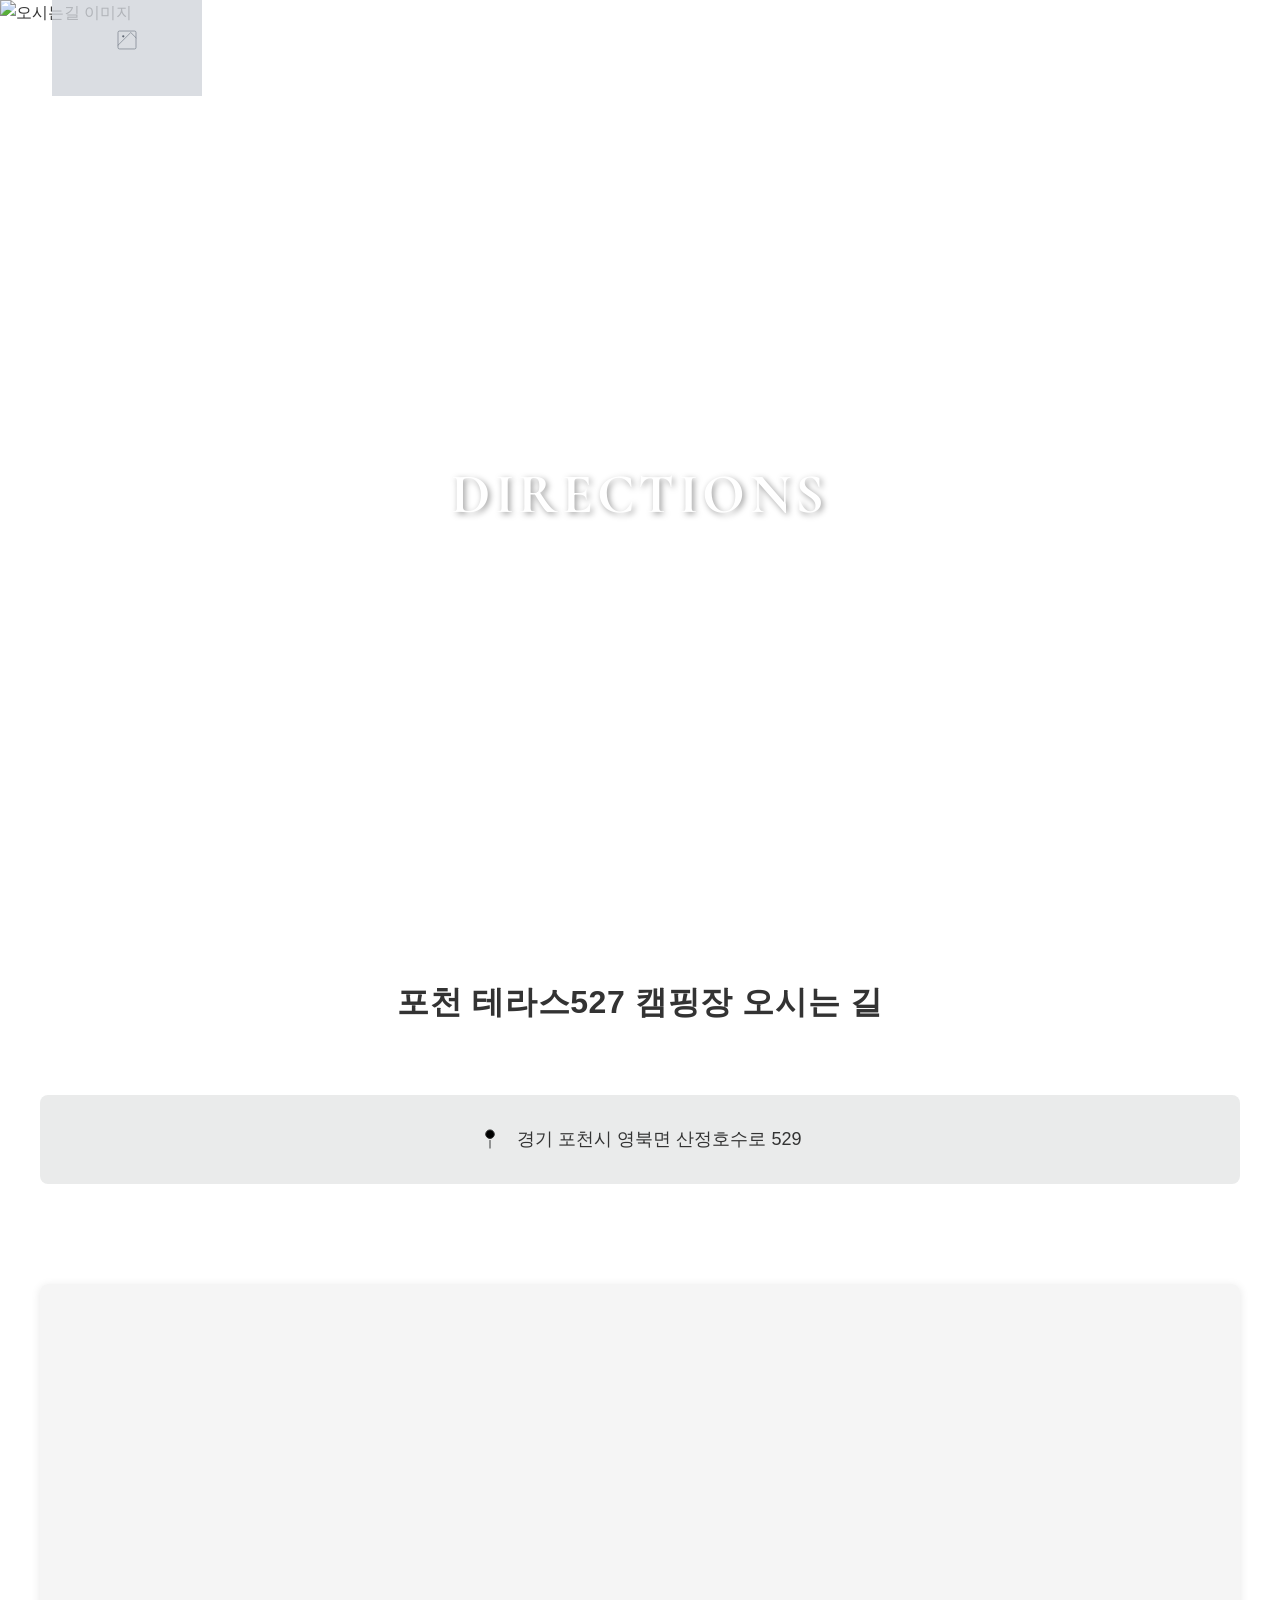
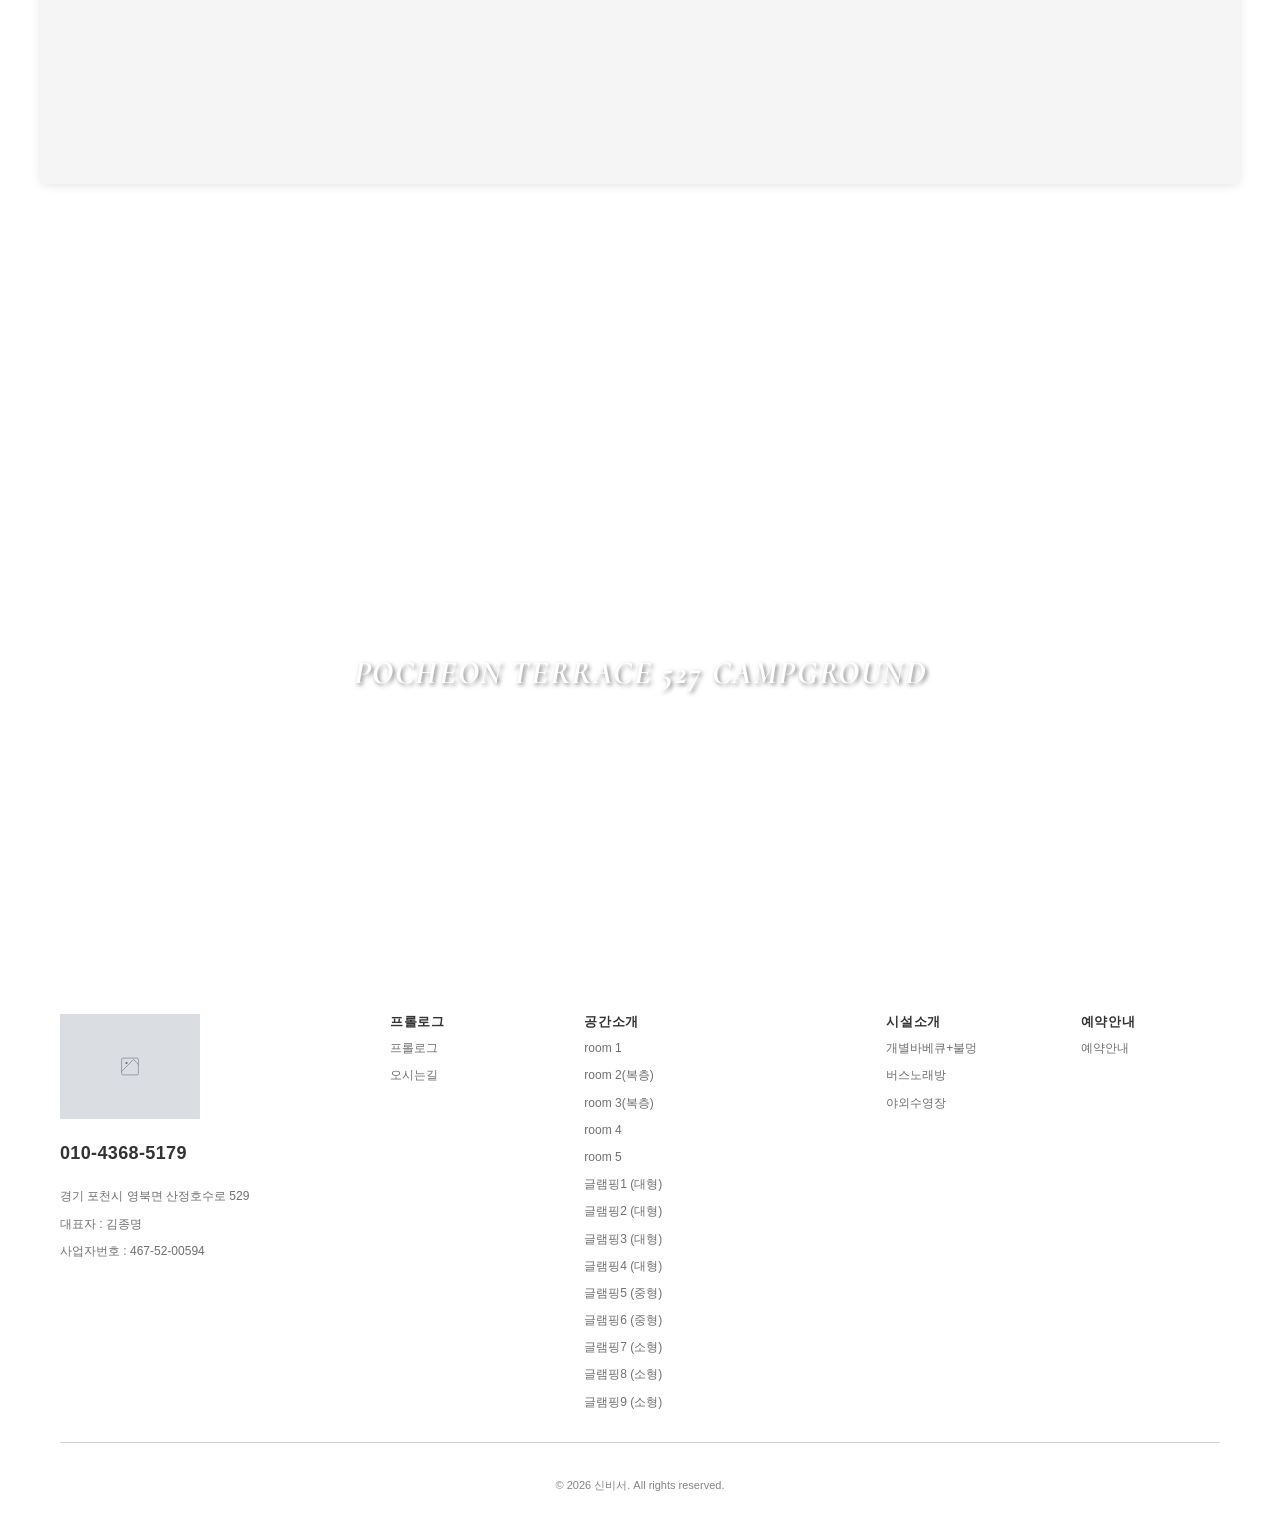
==== directions.html @ b2339a71 "Website for terrace527.kr using full_banner_accordion template" ====
<!DOCTYPE html>
<html lang="ko">
<head>
    <meta charset="UTF-8">
    <meta name="viewport" content="width=device-width, initial-scale=1.0">
    <meta name="description" content="숙소 설명">
    <meta name="keywords" content="SEO 키워드">
    <title>오시는길 - 숙소명</title>

    <link rel="stylesheet" href="styles/theme.css">
    <link rel="stylesheet" href="styles/common.css">
    <link rel="stylesheet" href="styles/slider.css">
    <link rel="stylesheet" href="styles/directions.css">

  <!-- Open Graph Meta Tags for Social Media -->
  <meta property="og:type" content="website" />
  <meta property="og:title" content="포천 테라스527 캠핑장 - 오시는길" />
  
  
  <meta property="og:url" content="https://terrace527.kr" />

  <!-- Twitter Card Meta Tags -->
  <meta name="twitter:card" content="summary_large_image" />
  <meta name="twitter:title" content="포천 테라스527 캠핑장 - 오시는길" />
  
  
</head>
<body>
    <main class="main-content">
         <!-- CUSTOM FIELD : 메인 소개 섹션 -->
        <!-- homepage.customFields.pages.directions.sections[0].hero.images 매핑 -->
        <section class="hero-section hero-center-bottom">
            <div class="hero-slider" data-hero-slider>
                <!-- 동적으로 hero-slide가 생성됩니다 -->
            </div>
           <!-- 페이지명 하드코딩 -->
            <div class="hero-property-title">DIRECTIONS</div>
            <div class="hero-bottom-info">
                <div class="hero-progress-container">
                    <button class="hero-nav-prev" aria-label="Previous slide">&lt;</button>
                    <span class="current-slide hero-indicators" data-current-slide>01</span>
                    <div class="hero-progress-bar">
                        <div class="hero-progress-fill" data-hero-progress></div>
                    </div>
                    <span class="total-slides hero-indicators" data-total-slides>02</span>
                    <button class="hero-nav-next" aria-label="Next slide">&gt;</button>
                </div>
            </div>
        </section>
        <section class="location-section">
            <div class="location-content">
                <!-- property.name + "오시는 길" 매핑 -->
                <h2 class="about-title animate-element" data-directions-title>
                    <span data-property-name></span> 오시는 길
                </h2>
                <div class="location-details animate-element">
                    <div class="location-address-wrapper animate-element">
                        <div class="location-address-section">
                            <svg class="location-icon" xmlns="http://www.w3.org/2000/svg" viewBox="-0.5 0 25 25" fill="none">
                                <path d="M12 12C14.4853 12 16.5 9.98528 16.5 7.5C16.5 5.01472 14.4853 3 12 3C9.51472 3 7.5 5.01472 7.5 7.5C7.5 9.98528 9.51472 12 12 12Z" stroke="currentColor" stroke-miterlimit="10" stroke-linecap="round"/>
                                <path d="M12 14.0137V22" stroke="currentColor" stroke-miterlimit="10" stroke-linecap="round"/>
                            </svg>
                            <!-- property.address 매핑 -->
                            <p class="location-address" data-directions-address></p>
                        </div>

                        <!-- 구분선 -->
                        <div class="location-divider"></div>

                        <!-- homepage.customFields.pages.directions.sections[0].notice.description 매핑 -->
                        <!-- 데이터 없으면 display: none -->
                        <div class="location-note" data-directions-notes>
                            <!-- 동적으로 p 태그가 생성됩니다 -->
                        </div>
                    </div>
                </div>

                <!-- 지도 섹션 -->
                <div class="map-wrapper animate-element">
                    <div class="map-container">
                        <div id="kakao-map"></div>
                    </div>
                </div>
            </div>
        </section>
    </main>

    <!-- property.images[0].exterior 첫번째 이미지 배경 매핑 -->
    <section class="full-banner" data-directions-banner-bg>
      <!-- property.nameEn 매핑 (uppercase) -->
      <h2 class="full-banner-title" data-directions-banner-title></h2>
    </section>



    <!-- Kakao Map SDK -->
    <script type="text/javascript" src="js/kakao-maps-sdk.js"></script>

    <!-- Include ImageWithFallback script (standard-template-data.json에서만 필요) -->
    <!-- <script src="js/image-with-fallback.js"></script> -->

    <!-- Common JavaScript -->
    <script src="js/common.js"></script>

    <!-- Image Helpers (매핑 시 주석 해제 필요) -->
    <script src="js/image-helpers.js"></script>

    <!-- Base Data Mapper -->
    <script src="js/data-mapper/core/base-mapper.js"></script>

    <!-- Directions Page Mapper -->
    <script src="js/data-mapper/pages/directions-mapper.js"></script>

    <!-- Preview Handler for Admin Integration -->
    <script src="js/preview-handler.js"></script>

    <!-- Header Footer Mapper -->
    <script src="js/data-mapper/pages/header-footer-mapper.js"></script>

    <!-- Header and Footer Loader -->
    <script src="js/header-footer-loader.js"></script>

    <!-- Fullscreen Slider Component -->
    <script src="js/components/fullscreen-slider.js"></script>

    <!-- Page-specific script -->
    <script src="js/pages/directions.js"></script>

    <!-- Scroll Animations -->
    <script src="js/scroll-animations.js"></script>

</body>
</html>
---- styles/theme.css ----
/* CDN Fonts */
@import url('https://cdn.jsdelivr.net/gh/orioncactus/pretendard/dist/web/static/pretendard.min.css');
@import url('https://fonts.googleapis.com/css2?family=Cormorant:ital,wght@0,300..700;1,300..700&display=swap');

/* Font Faces */
@font-face {
  font-family: 'Cafe24Gowoonbam';
  src: url('https://cdn.jsdelivr.net/gh/projectnoonnu/noonfonts_twelve@1.1/Cafe24Oneprettynight.woff') format('woff');
  font-weight: 400;
  font-display: swap;
}

/* CSS Variables */
:root {
  --font-ko-main: 'Cafe24Gowoonbam', sans-serif;
  --font-ko-sub: 'Pretendard', sans-serif;
  --font-en-main: 'Cormorant', sans-serif;
}
---- styles/common.css ----
/* ================================
   Common Styles
   ================================ */

/* Font Face 정의는 각 HTML 페이지의 head에 CDN으로 정의됨 */

/* Reset & Base Styles */
* {
    margin: 0;
    padding: 0;
    box-sizing: border-box;
}

html {
    font-size: 16px;
    scroll-behavior: smooth;
}

body {
    font-family: var(--font-ko-main), 'Pretendard', -apple-system, BlinkMacSystemFont, system-ui, Roboto,
                 'Helvetica Neue', 'Segoe UI', 'Apple SD Gothic Neo', 'Noto Sans KR',
                 'Malgun Gothic', sans-serif;
    font-weight: 500;
    line-height: 1.6;
    color: #333;
    background-color: var(--color-primary);
    overflow-x: hidden;
}

/* Typography */
h1, h2, h3, h4, h5, h6 {
    font-weight: 600;
    line-height: 1.2;
}

h1 { font-size: 3rem; }
h2 { font-size: 2.5rem; }
h3 { font-size: 2rem; }
h4 { font-size: 1.75rem; }
h5 { font-size: 1.5rem; }
h6 { font-size: 1.25rem; }

p {
    margin-bottom: 1rem;
}

a {
    color: inherit;
    text-decoration: none;
}

img {
    max-width: 100%;
    height: auto;
    display: block;
}

/* Container */
.container {
    width: 100%;
    margin: 0 auto;
    padding: 0 20px;
}

/* ================================
   Hero Section - Full Banner Slider
   ================================ */
.hero-section {
    position: relative;
    width: 100%;
    min-height: 100vh;
    overflow: hidden;
}

/* Hero Slider Container */
.hero-slider {
    position: absolute;
    top: 0;
    left: 0;
    width: 100%;
    height: 100%;
    z-index: 1;
}

.hero-slide {
    position: absolute;
    top: 0;
    left: 0;
    width: 100%;
    height: 100%;
    opacity: 0;
    visibility: hidden;
    transition: opacity 0.5s ease-in-out, visibility 0.5s ease-in-out;
}

.hero-slide.active {
    opacity: 1;
    visibility: visible;
}

.hero-slide img {
    width: 100%;
    height: 100%;
    object-fit: cover;
    transform: scale(1);
    transition: transform 3s ease-out;
}

/* Hero Overlay */
.hero-overlay {
    position: absolute;
    top: 0;
    left: 0;
    width: 100%;
    height: 100%;
    background: linear-gradient(to bottom, rgba(0,0,0,0.0), rgba(0,0,0,0.2));
    z-index: 2;
}

/* Hero Content */
.hero-content {
    position: absolute;
    top: 50%;
    left: 50%;
    transform: translate(-50%, -50%);
    text-align: center;
    color: #fff;
    z-index: 3;
    width: 100%;
    max-width: 900px;
    padding: 0 40px; /* 좌우 동일한 패딩으로 중앙 정렬 */
}

.hero-title {
    font-size: 2.2rem;
    font-weight: 500;
    margin-bottom: 15px;
    text-shadow: 1px 1px 3px rgba(0,0,0,0.5);
    letter-spacing: 0.02em;
}

.hero-description {
    font-family: var(--font-ko-sub);
    font-size: 1.2rem;
    font-weight: 300;
    line-height: 1.6;
    text-shadow: 1px 1px 2px rgba(0,0,0,0.5);
    opacity: 0.9;
}

/* Hero Bottom Info - Base styles */
.hero-bottom-info {
    position: absolute;
    bottom: 40px;
    z-index: 100;
}

.hero-property-name {
    color: #fff;
    font-size: 0.875rem;
    letter-spacing: 0.15em;
    text-transform: uppercase;
    opacity: 0.9;
    font-weight: 500;
    flex: 0 0 auto;
}

/* Hero Property Title - Page name above progress bar (for pages with center layout) */
.hero-property-title {
    position: absolute;
    top: 50%;
    left: 50%;
    transform: translateX(-50%);
    font-family: var(--font-en-main), serif;
    font-size: 3.5rem;
    font-weight: 700;
    color: #fff;
    letter-spacing: 0.08em;
    text-align: center;
    z-index: 10;
    text-shadow: 2px 2px 6px rgba(0, 0, 0, 0.4);
}

/* Progress Bar */
.hero-progress-container {
    display: flex;
    align-items: center;
    gap: 15px;
}

/* Navigation arrows for hero slider */
.hero-nav-prev,
.hero-nav-next {
    background: transparent;
    border: none;
    color: #fff;
    font-size: 1.2rem;
    font-weight: 300;
    cursor: pointer;
    padding: 5px 10px;
    opacity: 0.8;
    transition: all 0.3s ease;
}

.hero-nav-prev:hover,
.hero-nav-next:hover {
    opacity: 1;
    transform: scale(1.2);
}

/* Center aligned hero bottom for pages with page title */
.hero-center-bottom .hero-bottom-info {
    left: 50%;
    transform: translateX(-50%);
    width: auto;
    justify-content: center;
}

.hero-center-bottom .hero-property-name {
    display: none;
}

.hero-progress-bar {
    width: 300px;
    height: 3px;
    background: rgba(255, 255, 255, 0.3);
    position: relative;
    overflow: hidden;
    border-radius: 2px;
}

.hero-progress-fill {
    height: 100%;
    background: #fff; /* 완전 흰색 */
    width: 0;
    /* transition은 JavaScript에서 동적으로 설정됨 */
    transform-origin: left;
}

/* Slide Indicators */
.hero-indicators {
    color: #fff;
    font-size: 0.875rem;
    opacity: 0.9;
    font-weight: 500;
    white-space: nowrap;
}

.current-slide,
.total-slides {
    font-weight: 500;
}

/* ================================
   Buttons
   ================================ */
.btn {
    display: inline-block;
    padding: 12px 32px;
    border: none;
    border-radius: 8px;
    font-size: 1rem;
    font-weight: 500;
    cursor: pointer;
    transition: all 0.3s ease;
}

.btn-primary {
    background: #333;
    color: #fff;
}

.btn-primary:hover {
    background: #555;
    box-shadow: 0 10px 30px rgba(0,0,0,0.2);
}

.btn-secondary {
    background: transparent;
    color: #333;
    border: 2px solid #333;
}

.btn-secondary:hover {
    background: #333;
    color: #fff;
}

/* ================================
   Animations
   ================================ */
.fade-in {
    opacity: 0;
    animation: fadeIn 1s ease forwards;
}

.fade-in-up {
    opacity: 0;
    transform: translateY(30px);
    animation: fadeInUp 1s ease forwards;
}

.fade-in-scale {
    opacity: 0;
    transform: scale(0.95);
    animation: fadeInScale 1s ease forwards;
}

@keyframes fadeIn {
    to {
        opacity: 1;
    }
}

@keyframes fadeInUp {
    to {
        opacity: 1;
        transform: translateY(0);
    }
}

@keyframes fadeInScale {
    to {
        opacity: 1;
        transform: scale(1);
    }
}

/* ================================
   Footer
   ================================ */
.footer {
    position: relative;
    background: #1a1a1a;
    color: #fff;
    padding: 60px 0 30px;
    margin-top: 0;
    z-index: 100;
}

.footer-container {
    margin: 0 auto;
    padding: 0 40px;
}

.footer-content {
    text-align: center;
}

.footer-info {
    margin-bottom: 40px;
}

.footer-title {
    font-size: 2rem;
    font-weight: 700;
    margin-bottom: 20px;
    color: #fff;
}

.footer-contact {
    font-size: 1rem;
    line-height: 1.8;
    color: rgba(255, 255, 255, 0.8);
}

.footer-contact p {
    margin: 5px 0;
}

.footer-business {
    padding: 20px 0;
    border-top: 1px solid rgba(255, 255, 255, 0.1);
    border-bottom: 1px solid rgba(255, 255, 255, 0.1);
    margin-bottom: 20px;
}

.business-info {
    font-size: 0.9rem;
    color: rgba(255, 255, 255, 0.6);
}

.business-info span {
    margin: 0 10px;
}

.business-info span:not(:last-child)::after {
    content: '|';
    margin-left: 20px;
    color: rgba(255, 255, 255, 0.3);
}

.footer-bottom {
    padding-top: 20px;
}

.copyright {
    font-size: 0.85rem;
    color: rgba(255, 255, 255, 0.5);
}

/* ================================
   Responsive
   ================================ */
@media (max-width: 1024px) {
    .hero-content {
        flex-direction: column;
        padding: 40px 20px;
    }

    .hero-left,
    .hero-right {
        max-width: 100%;
    }

    h1 { font-size: 2.5rem; }
    h2 { font-size: 2rem; }
    h3 { font-size: 1.75rem; }
}

@media (max-width: 768px) {
    html {
        font-size: 14px;
    }

    /* 모바일에서 fp-nav 보정 제거 */
    .hero-content {
        margin-left: 0;
    }

    .hero-title-property-name {
        font-size: 2rem;
    }

    .hero-slider-container {
        aspect-ratio: 4/3;
    }

    .slider-btn {
        width: 40px;
        height: 40px;
        font-size: 20px;
    }

    /* Hero Property Title - Mobile adjustments */
    .hero-property-title {
        bottom: 80px;
        font-size: 2.5rem;
    }

    /* hero-center-bottom 모바일 높이 조정 */
    .hero-section.hero-center-bottom {
        height: 60vh !important;
        min-height: 60vh !important;
    }

    /* Hero Bottom Info - Mobile adjustments for facility/room pages */
    .hero-center-bottom .hero-bottom-info {
        bottom: 30px;
    }

    .hero-progress-container {
        gap: 10px;
    }

    .hero-progress-bar {
        width: 200px;
    }

    .hero-nav-prev,
    .hero-nav-next {
        font-size: 1rem;
        padding: 3px 8px;
    }
}

@media (max-width: 480px) {
    .hero-content {
        padding: 30px 15px;
    }

    .hero-title-property-name {
        font-size: 1.75rem;
    }

    .hero-title {
        font-size: 1.7rem;
    }

    .hero-description {
        font-size: 1.1rem;
    }

    /* Hero Property Title - Small mobile */
    .hero-property-title {
        bottom: 70px;
        font-size: 2rem;
    }

    /* Hero Bottom Info - Small mobile */
    .hero-center-bottom .hero-bottom-info {
        bottom: 20px;
    }

    .hero-progress-bar {
        width: 150px;
    }

    .hero-indicators {
        font-size: 0.75rem;
    }
}

/* ================================
   Gallery Section (Common)
   ================================ */
.gallery-section {
    position: relative;
    min-height: 100vh;
    background: rgba(49, 66, 61, 0.1);
}

.gallery-section .section-overlay {
    position: absolute;
    top: 0;
    left: 0;
    width: 100%;
    height: 100%;
    z-index: 1;
}

.gallery-section .section-wrapper {
    position: relative;
    height: 100vh;
    z-index: 2;
}

.gallery-container {
    width: 100%;
    height: 100vh;
    position: relative;
    display: flex;
    flex-direction: column;
    justify-content: center;
}

.gallery-header {
    padding: 40px 60px 60px 60px;
    text-align: center;
    margin: 0 auto;
    width: 100%;
    flex-shrink: 0;
}

.gallery-title {
    font-size: 2.2rem;
    font-weight: 600;
    margin-bottom: 12px;
    color: var(--color-secondary);
    letter-spacing: -0.02em;
}

.gallery-description {
    font-family: var(--font-ko-sub);
    font-size: 0.95rem;
    color: #333;
    line-height: 1.6;
    max-width: 600px;
    margin: 0 auto;
}

/* Gallery Masonry Grid */
.gallery-slider-wrapper {
    width: 100%;
    min-height: 550px; /* 450px에서 550px로 증가 */
    padding: 0;
    position: relative;
    z-index: 10;
    flex-shrink: 0;
    margin: 0 auto; /* 중앙 정렬 */
}

.gallery-slider {
    display: flex !important;
    flex-direction: row !important;
    gap: 8px !important;
    height: 400px !important;
    width: 1200px !important;
    margin: 0 auto !important;
    border-radius: 12px !important;
    overflow: hidden !important;
    justify-content: center !important;
    align-items: stretch !important;
}

/* Index Gallery Accordion Items - working style from facility */
.gallery-section .gallery-item {
    position: relative;
    overflow: hidden;
    cursor: pointer;
    background: #f5f5f5;
    flex: 0 0 60px !important; /* 접힌 상태는 더 좁게 */
    border-radius: 0 !important;
    height: 500px !important; /* 높이를 500px로 증가 */
    min-height: 500px !important;
    min-width: 60px !important;
    transition: all 0.6s cubic-bezier(0.23, 1, 0.32, 1) !important; /* 부드러운 easing */
    display: block !important;
    visibility: visible !important;
    opacity: 1;
}

/* Active gallery item (expanded) - 더 큰 비율로 확장 */
.gallery-section .gallery-item.gallery-item-active {
    flex: 1 !important; /* 확장된 아이템이 나머지 공간을 모두 차지 */
    min-width: 500px !important; /* 최소 크기 더 크게 */
    max-width: none !important; /* 최대 크기 제한 해제 */
    box-shadow: 0 20px 40px rgba(0,0,0,0.25) !important;
    transform: translateY(-2px) !important; /* 살짝 들어올리기 */
    transition: all 0.6s cubic-bezier(0.23, 1, 0.32, 1) !important; /* 일관된 easing */
    z-index: 10 !important;
}

/* Index Gallery Images - Accordion Style */
.gallery-section .gallery-item img {
    width: 100% !important;
    height: 100% !important;
    object-fit: cover !important;
    display: block !important;
    position: absolute !important;
    top: 0 !important;
    left: 0 !important;
    z-index: 10 !important;
    transition: all 0.6s ease !important;
    opacity: 1 !important;
    visibility: visible !important;
}



.gallery-section .gallery-item-description span::before {
    content: '# ';
    color: var(--color-secondary);
    font-weight: 600;
}

.gallery-item-title {
    font-size: 1rem;
    font-weight: 500;
    color: #333;
    text-align: right;
    margin-top: 10px;
}

.gallery-item-title::before {
    content: '# ';
    color: #fff;
}

/* Gallery Mobile - Removed to allow horizontal slider from index.css */

/* Small mobile styles removed to allow horizontal slider from index.css */

/* ================================
   Floating Booking Buttons
   ================================ */
.floating-buttons {
    position: fixed;
    bottom: 30px;
    right: 30px;
    display: flex;
    gap: 10px;
    z-index: 999;
}

.floating-btn {
    display: flex;
    align-items: center;
    gap: 8px;
    padding: 12px 32px;
    background: rgba(255, 255, 255, 0.2);
    border: 1px solid #fff;
    border-radius: 0;
    color: #fff;
    font-family: var(--font-ko-main), sans-serif;
    font-size: 0.875rem;
    font-weight: 500;
    letter-spacing: 0.05em;
    cursor: pointer;
    transition: all 0.3s ease;
    position: relative;
    overflow: hidden;
    z-index: 1;
}

/* When page is scrolled */
body.scrolled .floating-btn {
    background: var(--color-secondary);
    border-color: var(--color-primary);
    color: var(--color-primary);
}

.floating-btn::before {
    content: '';
    position: absolute;
    top: 0;
    left: 0;
    width: 0;
    height: 100%;
    background: #fff;
    transition: width 0.3s ease;
    z-index: -1;
}

/* Before background color changes when scrolled */
body.scrolled .floating-btn::before {
    background: var(--color-primary);
}

.floating-btn:hover::before {
    width: 100%;
}

.floating-btn:hover {
    color: #000;
    border-color: #fff;
    box-shadow: 0 10px 30px rgba(255, 255, 255, 0.2);
}

/* Hover effect when scrolled */
body.scrolled .floating-btn:hover {
    color: var(--color-secondary);
    border-color: var(--color-primary);
    box-shadow: 0 10px 30px rgba(99, 89, 85, 0.2);
}

/* Dark sections (Gallery & Closing) - Light button styles */
body.dark-section-active:not(.scrolled) .floating-btn {
    border-color: var(--color-primary) !important;
    color: var(--color-primary) !important;
}

body.dark-section-active:not(.scrolled) .floating-btn::before {
    background: var(--color-primary) !important;
}

body.dark-section-active:not(.scrolled) .floating-btn:hover {
    color: var(--color-secondary) !important;
    border-color: var(--color-primary) !important;
}

/* Dark sections with scroll - maintain light color (but not in footer) */
body.dark-section-active.scrolled:not(.footer-visible) .floating-btn {
    border-color: var(--color-primary) !important;
    color: var(--color-primary) !important;
}

body.dark-section-active.scrolled:not(.footer-visible) .floating-btn::before {
    background: var(--color-primary) !important;
}

body.dark-section-active.scrolled:not(.footer-visible) .floating-btn:hover {
    color: var(--color-secondary) !important;
    border-color: var(--color-primary) !important;
}

/* Footer area - primary color buttons */
body.footer-visible .floating-btn {
    border-color: var(--color-primary) !important;
    color: var(--color-primary) !important;
}

body.footer-visible .floating-btn::before {
    background: var(--color-primary) !important;
}

body.footer-visible .floating-btn:hover {
    color: var(--color-secondary) !important;
    border-color: var(--color-primary) !important;
}

.floating-btn .booking-icon {
    display: none;
}

.floating-btn .booking-calendar-icon {
    width: 20px;
    height: 20px;
}

/* ================================
   Scroll to Top Button
   ================================ */
.scroll-to-top {
    position: fixed !important;
    bottom: 30px;
    right: 30px;
    width: 50px;
    height: 50px;
    display: flex;
    align-items: center;
    justify-content: center;
    background: rgba(255, 255, 255, 0.2);
    border: 1px solid #fff;
    color: #fff;
    font-family: var(--font-ko-main), sans-serif;
    font-size: 0.75rem;
    font-weight: 600;
    letter-spacing: 0.1em;
    text-transform: uppercase;
    cursor: pointer;
    transition: all 0.3s ease;
    opacity: 0;
    visibility: hidden;
    z-index: 999;
    overflow: hidden;
}

.scroll-to-top.visible {
    opacity: 1;
    visibility: visible;
}

.scroll-to-top::before {
    content: '';
    position: absolute;
    top: 0;
    left: 0;
    width: 0;
    height: 100%;
    background: #fff;
    transition: width 0.3s ease;
    z-index: -1;
}

.scroll-to-top:hover::before {
    width: 100%;
}

.scroll-to-top:hover {
    color: #000;
    border-color: #fff;
}

/* When page is scrolled */
body.scrolled .scroll-to-top {
    background: var(--color-secondary);
    border-color: var(--color-primary);
    color: var(--color-primary);
}

body.scrolled .scroll-to-top::before {
    background: var(--color-primary);
}

body.scrolled .scroll-to-top:hover {
    color: var(--color-secondary);
    border-color: var(--color-primary);
}

/* Dark sections - Light scroll button */
body.dark-section-active:not(.scrolled) .scroll-to-top {
    border-color: var(--color-primary);
    color: var(--color-primary);
}

body.dark-section-active:not(.scrolled) .scroll-to-top::before {
    background: var(--color-primary);
}

body.dark-section-active:not(.scrolled) .scroll-to-top:hover {
    color: var(--color-secondary);
    border-color: var(--color-primary);
}

/* Dark sections with scroll */
body.dark-section-active.scrolled:not(.footer-visible) .scroll-to-top {
    border-color: var(--color-primary);
    color: var(--color-primary);
}

body.dark-section-active.scrolled:not(.footer-visible) .scroll-to-top::before {
    background: var(--color-primary);
}

body.dark-section-active.scrolled:not(.footer-visible) .scroll-to-top:hover {
    color: var(--color-secondary);
    border-color: var(--color-primary);
}


/* Mobile Responsive for Floating Buttons */
@media (max-width: 768px) {
    .floating-buttons {
        bottom: 20px;
        right: 20px;
        left: auto;
        justify-content: flex-end;
    }

    .floating-btn {
        width: 45px;
        height: 45px;
        padding: 0;
        border-radius: 0;
        font-size: 0.7rem;
        display: flex;
        justify-content: center;
        align-items: center;
    }

    /* 예약하기 버튼 - 달력 아이콘만 표시 */
    .booking-btn span {
        display: none;
    }

    .booking-btn .booking-calendar-icon {
        display: block !important;
        width: 20px;
        height: 20px;
    }

    /* YBS 버튼 - Y만 표시 */
    .ybs-btn span {
        display: none;
    }

    .ybs-btn .booking-icon {
        display: none;
    }

    .ybs-btn::after {
        content: 'Y';
        font-size: 1rem;
        font-weight: bold;
    }

    .scroll-to-top {
        bottom: 20px;
        right: 20px;
        width: 45px;
        height: 45px;
        font-size: 0.7rem;
        opacity: 1 !important;
        visibility: visible !important;
    }

    body.scrolled .scroll-to-top {
        background: var(--color-secondary) !important;
        border-color: var(--color-primary) !important;
        color: var(--color-primary) !important;
    }
}

/* ================================
   Full Banner Section
   ================================ */
.full-banner {
    position: relative;
    width: 100%;
    height: 600px;
    background-size: cover;
    background-position: center;
    background-repeat: no-repeat;
    background-attachment: fixed;
    display: flex;
    align-items: center;
    justify-content: center;
    padding: 0 10%;
    overflow: hidden;
}

.full-banner-title {
    color: #ffffff;
    font-size: 2rem;
    font-weight: 700;
    font-family: var(--font-en-main), serif;
    letter-spacing: 0.05em;
    font-style: italic;
    z-index: 2;
    word-break: break-word;
    text-align: center;
    line-height: 1.2;
    text-shadow: 2px 2px 4px rgba(0, 0, 0, 0.5);
}


@media (max-width: 768px) {
    .full-banner {
        height: 500px;
        padding: 0 5%;
    }

    .full-banner-title {
        font-size: 1.8rem;
    }
}

@media (max-width: 480px) {
    .full-banner {
        height: 400px;
    }

    .full-banner-title {
        font-size: 1.5rem;
    }
}

/* ================================
   Facility Gallery - Accordion Hover Cards (2x2 Grid)
   ================================ */
.facility-gallery-section {
    background: rgba(29, 58, 95, 0.2);
    min-height: 700px; /* 600px에서 700px로 변경 */
    padding: 120px 60px 80px 60px; /* 하단 패딩도 증가 */
    position: relative;
}

.facility-gallery-label {
    margin-bottom: 60px;
    opacity: 0;
    transform: translateX(-100px);
    transition: all 1s ease;
}

.facility-gallery-label.animate {
    opacity: 1;
    transform: translateX(0);
}

.facility-gallery-label span {
    font-family: var(--font-en-main), serif;
    font-size: 2.5rem;
    font-style: italic;
    color: var(--color-secondary);
    font-weight: 400;
    letter-spacing: 0.02em;
    display: inline-block;
}

.facility-gallery-container {
    display: flex !important;
    flex-direction: row !important;
    gap: 8px !important;
    height: 500px !important; /* 400px에서 500px로 변경 */
    max-width: 1400px !important;
    margin: 0 auto !important;
    border-radius: 12px !important;
    overflow: hidden !important;
    justify-content: center !important;
    align-items: stretch !important;
}


.facility-gallery-container .gallery-item img {
    width: 100% !important;
    height: 100% !important;
    object-fit: cover !important;
    transition: all 0.6s ease !important;
    display: block !important;
    position: absolute !important;
    top: 0 !important;
    left: 0 !important;
}

.facility-gallery-container .gallery-item .gallery-item-overlay {
    position: absolute;
    top: 0;
    left: 0;
    width: 100%;
    height: 100%;
    background: linear-gradient(135deg, rgba(0,0,0,0.6) 0%, rgba(0,0,0,0.3) 100%);
    display: flex;
    flex-direction: column;
    justify-content: center;
    padding: 20px;
    opacity: 0;
    transition: all 0.6s ease;
}

/* 기본 상태에서는 제목만 표시 */
.facility-gallery-container .gallery-item .gallery-item-title-default {
    position: absolute;
    left: 50%;
    bottom: 20px;
    transform: translateX(-50%) rotate(-90deg);
    transform-origin: center;
    color: #fff;
    font-family: var(--font-en-main), serif;
    font-size: 0.9rem;
    font-weight: 600;
    z-index: 2;
    transition: all 0.6s ease;
    text-shadow: 0 2px 4px rgba(0,0,0,0.3);
    white-space: nowrap;
}

/* 확장된 상태에서는 가로 표시 */
.facility-gallery-container .gallery-item:hover .gallery-item-title-default,
.facility-gallery-container .gallery-item:first-child .gallery-item-title-default {
    transform: translateX(-50%) rotate(0deg);
    bottom: 20px;
    left: 20px;
    transform: none;
}

/* 기존 스타일 정리됨 - 위의 활성화 상태 스타일로 대체 */

/* Click-based Accordion Effects */
.facility-gallery-container .gallery-item.gallery-item-active {
    box-shadow: 0 15px 30px rgba(0,0,0,0.2);
}

.facility-gallery-container .gallery-item.gallery-item-active img {
    transform: scale(1.02);
}

/* 기본적으로 모든 카드에 오버레이 표시 */
.facility-gallery-container .gallery-item .gallery-item-overlay {
    opacity: 1;
}

/* 활성화된 상태에서는 오버레이 숨김 */
.facility-gallery-container .gallery-item.gallery-item-active .gallery-item-overlay {
    opacity: 0 !important;
    visibility: hidden !important;
}

/* Facility Gallery Description - 흰색 글씨 text-shadow */
.facility-gallery-container .gallery-item .gallery-item-description {
    position: absolute;
    bottom: 15px;
    right: 30px;
    font-family: var(--font-ko-main), sans-serif;
    font-size: 1.1rem;
    color: white;
    opacity: 0;
    visibility: hidden;
    z-index: 20;
}

/* 활성화된 상태에서만 표시 */
.facility-gallery-container .gallery-item.gallery-item-active .gallery-item-description {
    opacity: 1;
    visibility: visible;
    display: block;
}

/* 호버 효과는 가볍게만 (클릭하라는 힌트) */
@media (min-width: 769px) {
    .facility-gallery-container .gallery-item:not(.gallery-item-active):hover {
        transform: scale(1.02);
        box-shadow: 0 5px 15px rgba(0,0,0,0.1);
    }
}

/* Facility Gallery Mobile - 세로 스택 스타일 */
@media (max-width: 768px) {
    .facility-gallery-section {
        padding: 80px 20px 40px 20px;
        min-height: auto;
    }

    .facility-gallery-label {
        margin-bottom: 40px;
        text-align: center;
    }

    .facility-gallery-label span {
        font-size: 2.5rem;
    }

    .facility-gallery-container {
        display: block !important;
        height: auto !important;
        gap: 0 !important;
        flex-direction: column !important;
    }

    .facility-gallery-container .gallery-item {
        width: 100% !important;
        height: 30vh !important;
        min-height: 30vh !important;
        margin-bottom: 15px !important;
        border-radius: 8px !important;
        min-width: auto !important;
        max-width: none !important;
        flex: none !important;
        position: relative !important;
        overflow: hidden !important;
        box-shadow: 0 4px 12px rgba(0, 0, 0, 0.15) !important;
    }

    .facility-gallery-container .gallery-item:last-child {
        margin-bottom: 0 !important;
    }

    .facility-gallery-container .gallery-item img {
        width: 100% !important;
        height: 100% !important;
        object-fit: cover !important;
    }

    /* 오버레이 제거 */
    .facility-gallery-container .gallery-item .gallery-item-overlay {
        display: none !important;
    }

    /* 제목 숨김 */
    .facility-gallery-container .gallery-item .gallery-item-title-default {
        display: none !important;
    }

    /* 설명을 항상 표시 - 배경 없이 흰색 글씨 */
    .facility-gallery-container .gallery-item .gallery-item-description {
        position: absolute !important;
        bottom: 15px !important;
        right: 30px !important;
        left: auto !important;
        background: none !important;
        color: white !important;
        padding: 0 !important;
        border-radius: 0 !important;
        font-family: var(--font-ko-main), sans-serif !important;
        font-size: 1.1rem !important;
        opacity: 1 !important;
        visibility: visible !important;
        backdrop-filter: none !important;
        text-shadow: 0 2px 4px rgba(0, 0, 0, 0.8), 0 0 8px rgba(0, 0, 0, 0.5) !important;
    }

    /* 호버/클릭 효과 제거 */
    .facility-gallery-container .gallery-item:active,
    .facility-gallery-container .gallery-item:hover {
        transform: none !important;
        box-shadow: 0 4px 12px rgba(0, 0, 0, 0.15) !important;
    }
}

/* Default Gallery Items - NOT for facility gallery */
.gallery-section .gallery-item {
    flex: 1;
    max-width: 320px;
    position: relative;
    opacity: 0;
    transform: translateY(30px);
    transition: all 1s ease;
}

/* Override all other gallery item styles for facility gallery specifically */
.facility-gallery-section .facility-gallery-container .gallery-item {
    position: relative;
    overflow: hidden;
    cursor: pointer;
    transition: all 0.8s cubic-bezier(0.25, 0.46, 0.45, 0.94);
    background: #f5f5f5;
    flex: 0 0 60px !important;
    border-radius: 0 !important;
    height: 500px !important; /* 400px에서 500px로 변경 */
    min-height: 500px !important;
    min-width: 60px !important;
}

/* 활성화된 카드는 확장 */
.facility-gallery-section .facility-gallery-container .gallery-item.gallery-item-active {
    flex: 1 !important;
    min-width: 200px !important;
}

.gallery-section .gallery-item:nth-child(1) {
    transition-delay: 0.1s;
}

.gallery-section .gallery-item:nth-child(2) {
    transition-delay: 0.2s;
}

.gallery-section .gallery-item:nth-child(3) {
    transition-delay: 0.3s;
}

.gallery-section .gallery-item:nth-child(4) {
    transition-delay: 0.4s;
}

.gallery-section .gallery-item.animate {
    opacity: 1;
    transform: translateY(0);
}

.gallery-section .gallery-item img {
    width: 100%;
    height: 400px;
    object-fit: cover;
    display: block;
    transition: none;
}

.gallery-item-title:not(.facility-gallery-container .gallery-item-title) {
    color: var(--color-primary);
    font-size: 0.9rem;
    font-weight: 500;
    letter-spacing: 0.1em;
    text-transform: uppercase;
    margin-bottom: 10px;
}

/* Gallery Mobile Responsive */
@media (max-width: 768px) {
    .facility-gallery-label {
        left: 20px;
        top: 40px;
    }

    .facility-gallery-label span {
        font-size: 2.5rem;
    }

    .facility-gallery-container {
        display: flex;
        flex-wrap: wrap;
        gap: 20px;
        padding: 20px;
        bottom: auto;
        position: relative;
        transform: none;
        left: auto;
        width: 100%;
        max-width: 100%;
        justify-content: space-between;
    }

    .gallery-item {
        max-width: calc(50% - 10px);
        width: calc(50% - 10px);
    }

    /* Index gallery should show one image per page on mobile */
    .gallery-section .gallery-item {
        max-width: 100%;
        width: 100%;
    }

    .gallery-item img {
        height: 180px;
        width: 100%;
        object-fit: cover;
    }
}

@media (max-width: 480px) {
    .facility-gallery-container .gallery-item {
        height: 30vh !important;
        min-height: 30vh !important;
    }

    .facility-gallery-container .gallery-item .gallery-item-description {
        font-size: 1.1rem !important;
        padding: 0 !important;
    }
}



/* ================================
   갤러리 아코디언 성능 개선 및 Description 스타일링
   ================================ */

/* 버벅임 해결을 위한 GPU 가속화 및 최적화된 트랜지션 */
.gallery-section .gallery-item {
    will-change: flex !important;
    transform: translateZ(0) !important;
    transition: flex 0.25s cubic-bezier(0.4, 0, 0.2, 1) !important;
}

.gallery-section .gallery-item.gallery-item-active {
    will-change: flex !important;
    transform: translateZ(0) !important;
    transition: flex 0.25s cubic-bezier(0.4, 0, 0.2, 1) !important;
}

/* ================================
   Index Gallery Section - Same styling as room/facility
   ================================ */
.gallery-section {
    background: rgba(29, 58, 95, 0.2);
    min-height: 700px;
    padding: 120px 60px 80px 60px;
    position: relative;
}

/* Gallery container height to match room/facility pages - Desktop only */
@media (min-width: 769px) {
    .gallery-section .gallery-slider {
        height: 500px !important;
        display: flex !important;
        flex-direction: row !important;
        gap: 8px !important;
        margin: 0 auto !important;
        border-radius: 12px !important;
        overflow: hidden !important;
        justify-content: center !important;
        align-items: stretch !important;
    }

    .gallery-section .gallery-item {
        height: 500px !important;
        min-height: 500px !important;
        /* flex는 위에서 정의된 기본값 사용 (0 0 60px) */
        cursor: pointer !important;
        position: relative !important;
    }
}

/* Add subtle gradient overlay for better text readability - only text area */
.gallery-section .gallery-item::after,
.facility-gallery-container .gallery-item::after,
.room-gallery-container .gallery-item::after {
    content: '';
    position: absolute;
    bottom: 0;
    left: 0;
    right: 0;
    height: 80px;
    background: linear-gradient(transparent, rgba(0, 0, 0, 0.4));
    pointer-events: none;
    z-index: 10;
}

/* Index Gallery Description */
.gallery-section .gallery-item .gallery-item-description {
    position: absolute;
    bottom: 15px;
    right: 30px;
    font-family: var(--font-ko-main), sans-serif;
    font-size: 1.1rem;
    color: white;
    opacity: 0;
    visibility: hidden;
    z-index: 20;
    transition: all 0.5s ease;
}

/* Show description on active item */
.gallery-section .gallery-item.gallery-item-active .gallery-item-description {
    opacity: 1;
    visibility: visible;
    display: block;
}

/* Index Gallery Overlay - facility와 동일한 스타일 */
.gallery-section .gallery-item .gallery-item-overlay {
    position: absolute;
    top: 0;
    left: 0;
    width: 100%;
    height: 100%;
    background: linear-gradient(135deg, rgba(0,0,0,0.6) 0%, rgba(0,0,0,0.3) 100%);
    display: flex;
    flex-direction: column;
    justify-content: center;
    padding: 20px;
    opacity: 1; /* 기본적으로 오버레이 표시 */
    transition: all 0.6s ease;
}

/* 기본적으로 모든 카드에 오버레이 표시 (facility와 동일) */
.gallery-section .gallery-item .gallery-item-overlay {
    opacity: 1 !important;
}

/* 활성화된 상태에서는 오버레이 숨김 */
.gallery-section .gallery-item.gallery-item-active .gallery-item-overlay {
    opacity: 0 !important;
    visibility: hidden !important;
}

/* 모바일에서는 오버레이 숨김 */
@media (max-width: 768px) {
    .gallery-section .gallery-item .gallery-item-overlay {
        display: none !important;
    }
}

/* Empty Image Placeholder Styles */
.empty-image-placeholder,
.empty-background-placeholder {
    opacity: 0.8 !important;
    filter: grayscale(0.2);
}

.empty-background-placeholder {
    background-color: #f5f5f5;
}

/* ================================
   Large Desktop - Container Width Limits
   ================================ */
@media (min-width: 1920px) {
    .container,
    .footer-container,
    .section-container,
    .gallery-section .section-wrapper {
        max-width: 1600px;
    }

    .facility-gallery-container,
    .gallery-section .gallery-slider {
        max-width: 1600px !important;
        height: 600px !important; /* 큰 화면에서 더 큰 높이 */
    }

    .gallery-section .gallery-item {
        height: 600px !important;
        min-height: 600px !important;
    }
    .signature-container, .gallery-container {
        max-width: 1600px !important;
    }
    .gallery-slider {
        width: 1600px !important;
    }
}
---- styles/slider.css ----
/* Reusable Fullscreen Slider Component */

/* Main Slider Container */
.fullscreen-slider {
    height: 100vh;
    position: relative;
    overflow: hidden;
}

.fullscreen-slider-container {
    position: relative;
    width: 100%;
    height: 100vh;
    overflow: hidden;
}

.fullscreen-slider-inner {
    position: relative;
    width: 100%;
    height: 100%;
    cursor: grab;
    user-select: none;
}

.fullscreen-slider-inner:active {
    cursor: grabbing;
}

.fullscreen-slide {
    position: absolute;
    top: 0;
    left: 0;
    width: 100%;
    height: 100%;
    opacity: 0;
    transition: opacity 1s ease-in-out;
    z-index: 1;
}

.fullscreen-slide::after {
    content: '';
    position: absolute;
    bottom: 0;
    left: 0;
    width: 100%;
    height: 300px;
    background: linear-gradient(transparent, rgba(0, 0, 0, 0.6));
    z-index: 10;
    pointer-events: none;
}

.fullscreen-slide.active {
    opacity: 1;
    z-index: 3;
}

.fullscreen-slide img {
    width: 100%;
    height: 100%;
    object-fit: cover;
    display: block;
}

/* Slider Content - 왼쪽 하단 */
.fullscreen-slider-content {
    position: absolute;
    bottom: 80px;
    left: 60px;
    z-index: 100;
    color: white;
    max-width: 500px;
}

.fullscreen-slider-content:has(.centered) {
    left: 50%;
    transform: translateX(-50%);
    max-width: 100%;
    width: 100%;
    text-align: center;
}

.fullscreen-slider-title {
    font-family: 'Continuous', serif;
    font-size: 4rem;
    font-weight: 300;
    margin-bottom: 20px;
    font-style: normal;
    text-shadow: 0 2px 10px rgba(0, 0, 0, 0.3);
    color: white;
    letter-spacing: 6px;
}

.fullscreen-slider-title.centered {
    text-align: center;
}

.fullscreen-slider-description {
    font-family: var(--font-ko-sub), serif;
    font-size: 1.2rem;
    line-height: 1.6;
    color: rgba(255, 255, 255, 0.9);
    text-shadow: 0 1px 5px rgba(0, 0, 0, 0.3);
    margin: 0;
}

/* Slider Navigation - 왼쪽 하단 텍스트 아래 */
.fullscreen-slider-nav {
    position: absolute;
    bottom: 30px;
    left: 50%;
    transform: translateX(-50%);
    z-index: 100;
    display: flex;
    align-items: center;
    gap: 12px;
    background: rgba(255, 255, 255, 0.2);
    padding: 10px 20px;
    border-radius: 25px;
    border: 1px solid rgba(255, 255, 255, 0.3);
    font-family: var(--font-ko-main), serif;
    font-size: 14px;
    font-weight: 500;
}

.nav-arrow {
    cursor: pointer;
    color: rgba(255, 255, 255, 0.8);
    font-size: 16px;
    transition: color 0.3s ease;
    user-select: none;
}

.nav-arrow:hover {
    color: white;
}

.nav-current {
    color: white;
    font-weight: 600;
    min-width: 20px;
    text-align: center;
}

.nav-divider {
    color: rgba(255, 255, 255, 0.6);
    font-size: 14px;
    margin: 0 4px;
}

.nav-total {
    color: rgba(255, 255, 255, 0.7);
    min-width: 20px;
    text-align: center;
}

/* Responsive Design */
@media (max-width: 768px) {
    .fullscreen-slider-content {
        bottom: 120px;
        left: 20px;
        max-width: calc(100% - 40px);
    }

    .fullscreen-slider-title {
        font-size: 2.5rem;
        margin-bottom: 15px;
        letter-spacing: 4px;
    }

    .fullscreen-slider-description {
        font-size: 1rem;
    }

    .fullscreen-slider-nav {
        bottom: 80px;
        left: 50%;
        transform: translateX(-50%);
        padding: 8px 16px;
        font-size: 12px;
        gap: 8px;
    }

    .nav-arrow {
        font-size: 14px;
    }
}

@media (max-width: 480px) {
    .fullscreen-slider-content {
        bottom: 100px;
    }

    .fullscreen-slider-title {
        font-size: 2rem;
        letter-spacing: 3px;
    }

    .fullscreen-slider-description {
        font-size: 0.9rem;
    }

    .fullscreen-slider-nav {
        bottom: 60px;
        left: 50%;
        transform: translateX(-50%);
        padding: 6px 12px;
        font-size: 11px;
    }
}
---- styles/directions.css ----
/* ================================
   Directions Page Styles
   ================================ */

/* Location Section */
.location-section {
    padding: 80px 20px 150px 20px;
    background: var(--color-primary);
    text-align: center;
    position: relative;
}


.location-content {
    position: relative;
    z-index: 2;
    max-width: 1200px;
    margin: 0 auto;
}

.about-title {
    font-size: 2rem;
    font-weight: 700;
    color: var(--color-secondary);
    margin-bottom: 30px;
    line-height: 1.4;
    letter-spacing: 0.02em;
    opacity: 0;
    transform: translateY(30px);
    transition: all 1s ease;
}

.about-title.animate {
    opacity: 1;
    transform: translateY(0);
}

/* 숙소명 span 스타일 - 동일한 스타일 유지 */
.about-title span[data-property-name] {
    font-family: inherit;
    font-size: inherit;
    font-weight: inherit;
    color: inherit;
}

.location-details {
    margin: 70px 0 30px;
}

.location-address-wrapper {
    padding: 30px;
    background-color: rgba(49, 66, 61, 0.1);
    border-radius: 8px;
}

.location-address-section {
    display: flex;
    align-items: center;
    justify-content: center;
    gap: 15px;
}

.location-divider {
    width: 100%;
    height: 1px;
    background-color: rgba(49, 66, 61, 0.2);
    margin: 20px 0;
}

.location-icon {
    width: 24px;
    height: 24px;
    fill: var(--color-secondary);
}

.location-address {
    font-size: 1.125rem;
    font-weight: 400;
    color: var(--color-secondary);
    margin: 0;
}

.location-note {
    margin: 0;
    padding: 0;
}

.location-note p {
    font-size: 1rem;
    color: #666;
    line-height: 1.8;
    margin: 10px 0;
}

.location-note p:first-child {
    margin-top: 0;
}

.location-note p:last-child {
    margin-bottom: 0;
}

/* Map Section */
.map-wrapper {
    margin-top: 60px;
    padding: 40px 0;
}

.map-container {
    width: 100%;
    height: 500px;
    border-radius: 8px;
    overflow: hidden;
    box-shadow: 0 2px 10px rgba(0, 0, 0, 0.1);
}

#kakao-map {
    width: 100%;
    height: 100%;
    background: #f5f5f5;
}

/* Animation Classes */
.location-details,
.location-note,
.map-wrapper {
    opacity: 0;
    transform: translateY(30px);
    transition: all 1s ease;
}

.location-details.animate {
    opacity: 1;
    transform: translateY(0);
    transition-delay: 0.2s;
}

.location-note.animate {
    opacity: 1;
    transform: translateY(0);
    transition-delay: 0.4s;
}

.map-wrapper.animate {
    opacity: 1;
    transform: translateY(0);
    transition-delay: 0.6s;
}

/* Mobile Responsive */
@media (max-width: 768px) {
    .location-section {
        padding: 60px 20px;
    }

    .location-section::before {
        width: 100%;
        height: 28%;
    }

    .about-title {
        font-size: 1.7rem;
        margin-bottom: 30px;
    }

    .location-address-wrapper {
        flex-direction: column;
        gap: 10px;
    }

    .location-address {
        font-size: 1rem;
    }

    .location-note {
        padding: 20px;
    }

    .location-note p {
        font-size: 0.9rem;
    }

    .map-wrapper {
        margin-top: 40px;
        padding: 20px 0;
    }

    .map-container {
        height: 350px;
    }
}

/* Large Desktop */
@media (min-width: 1800px) {
    .location-content {
        max-width: 1600px;
    }
}
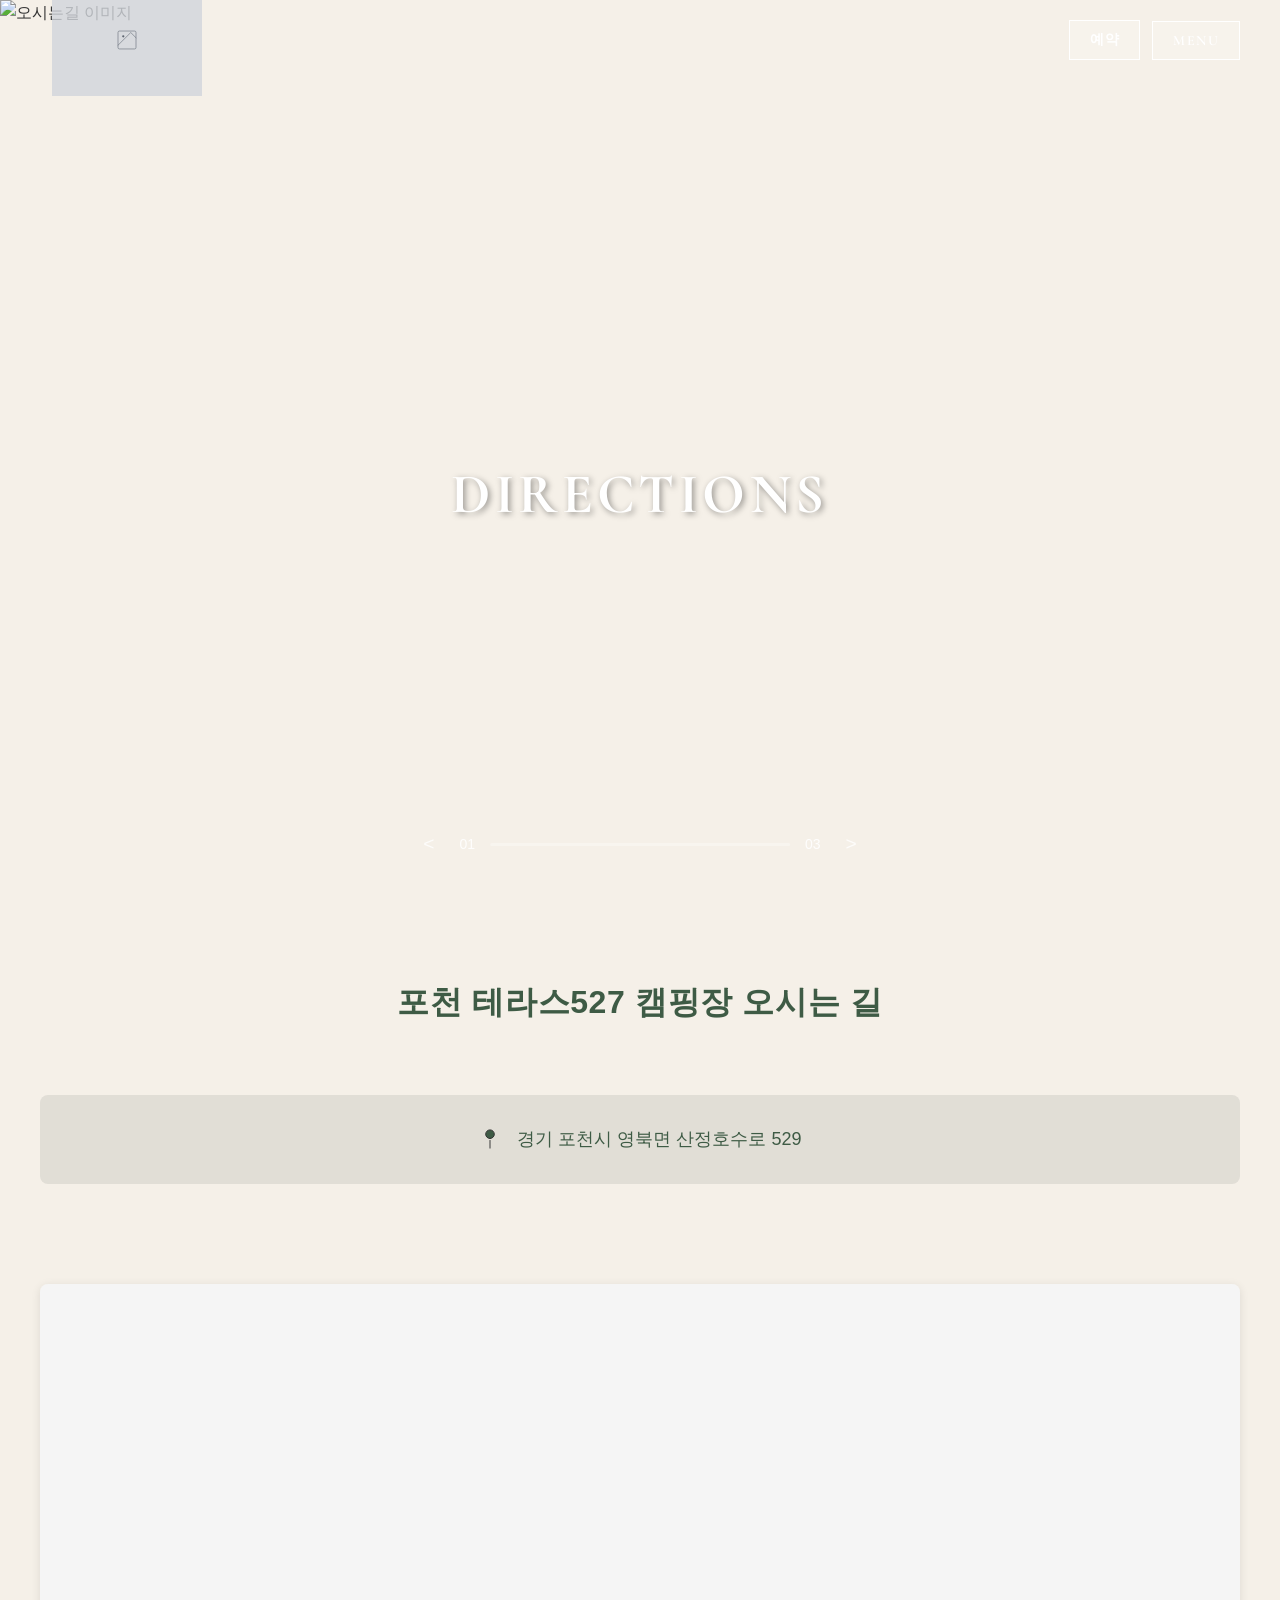
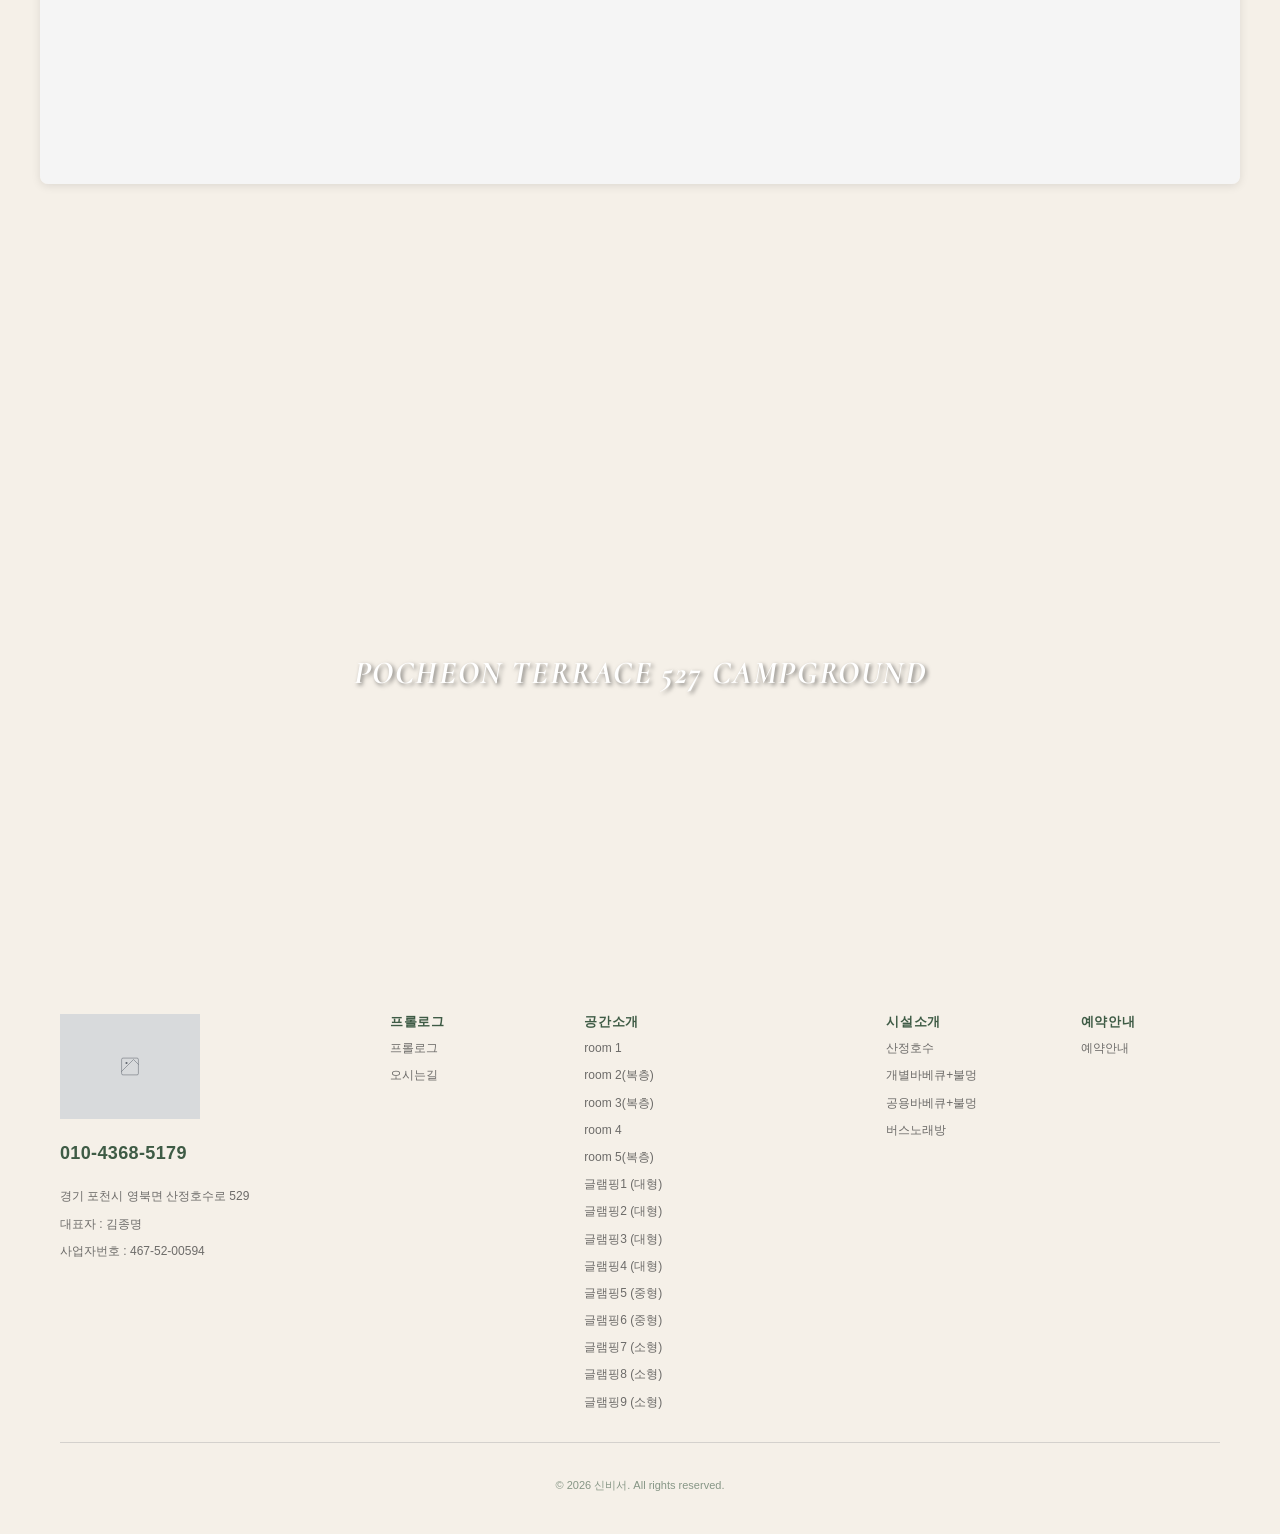
==== commit 783ddcf7: "Update template code and data - deploy-template-update-1775177368075" ====
--- a/directions.html
+++ b/directions.html
@@ -16,14 +16,14 @@
   <meta property="og:type" content="website" />
   <meta property="og:title" content="포천 테라스527 캠핑장 - 오시는길" />
   
-  
+  <meta property="og:image" content="https://jlnjajtcnyqupfaqjerz.supabase.co/storage/v1/object/public/app-images/property/a10da11e-328c-4031-b916-ff171cd8d702/thumbnail/1775120505785-glw2rp8v7e.jpg" />
   <meta property="og:url" content="https://terrace527.kr" />
 
   <!-- Twitter Card Meta Tags -->
   <meta name="twitter:card" content="summary_large_image" />
   <meta name="twitter:title" content="포천 테라스527 캠핑장 - 오시는길" />
   
-  
+  <meta name="twitter:image" content="https://jlnjajtcnyqupfaqjerz.supabase.co/storage/v1/object/public/app-images/property/a10da11e-328c-4031-b916-ff171cd8d702/thumbnail/1775120505785-glw2rp8v7e.jpg" />
 </head>
 <body>
     <main class="main-content">
--- a/styles/theme.css
+++ b/styles/theme.css
@@ -1,18 +1,13 @@
 /* CDN Fonts */
+@import url('https://hangeul.pstatic.net/hangeul_static/css/maru-buri.css');
 @import url('https://cdn.jsdelivr.net/gh/orioncactus/pretendard/dist/web/static/pretendard.min.css');
 @import url('https://fonts.googleapis.com/css2?family=Cormorant:ital,wght@0,300..700;1,300..700&display=swap');
 
-/* Font Faces */
-@font-face {
-  font-family: 'Cafe24Gowoonbam';
-  src: url('https://cdn.jsdelivr.net/gh/projectnoonnu/noonfonts_twelve@1.1/Cafe24Oneprettynight.woff') format('woff');
-  font-weight: 400;
-  font-display: swap;
-}
-
 /* CSS Variables */
 :root {
-  --font-ko-main: 'Cafe24Gowoonbam', sans-serif;
+  --font-ko-main: 'MaruBuri', sans-serif;
   --font-ko-sub: 'Pretendard', sans-serif;
   --font-en-main: 'Cormorant', sans-serif;
+  --color-primary: #F5F0E8;
+  --color-secondary: #3E5B45;
 }
